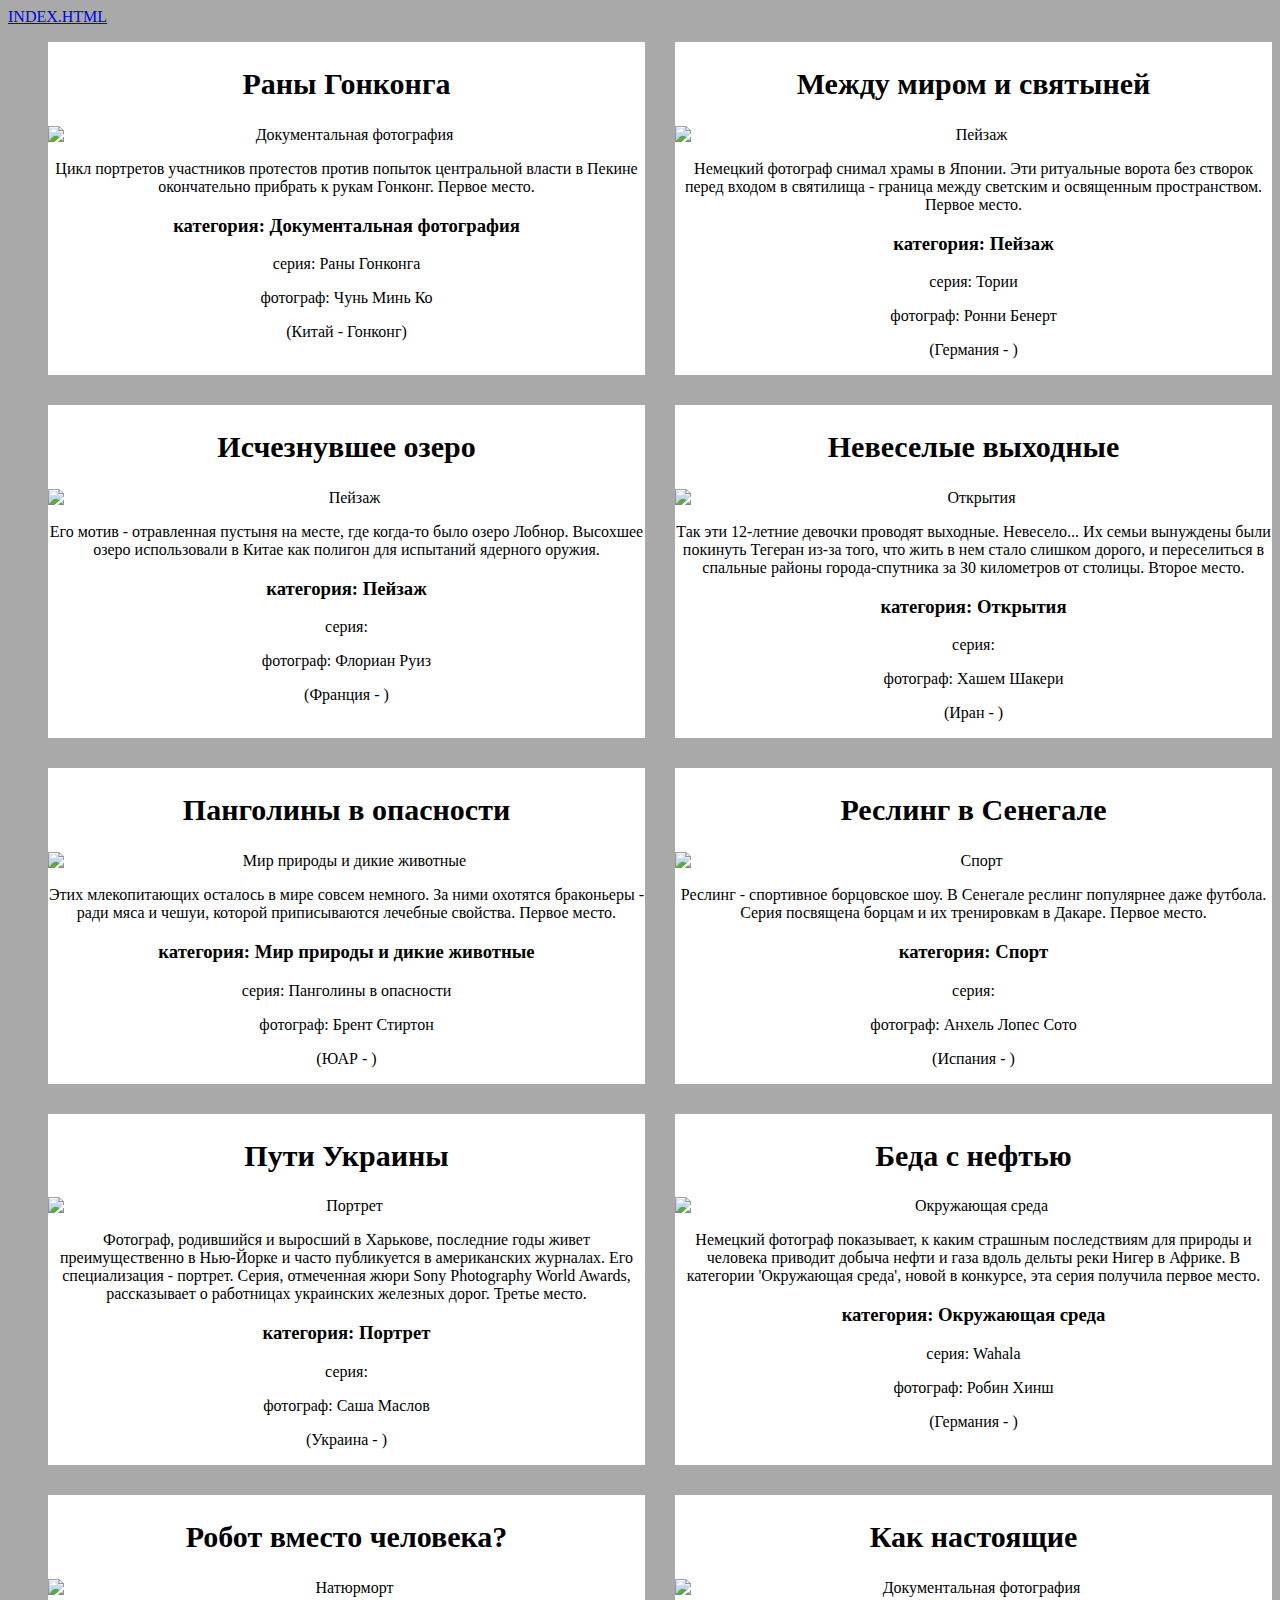
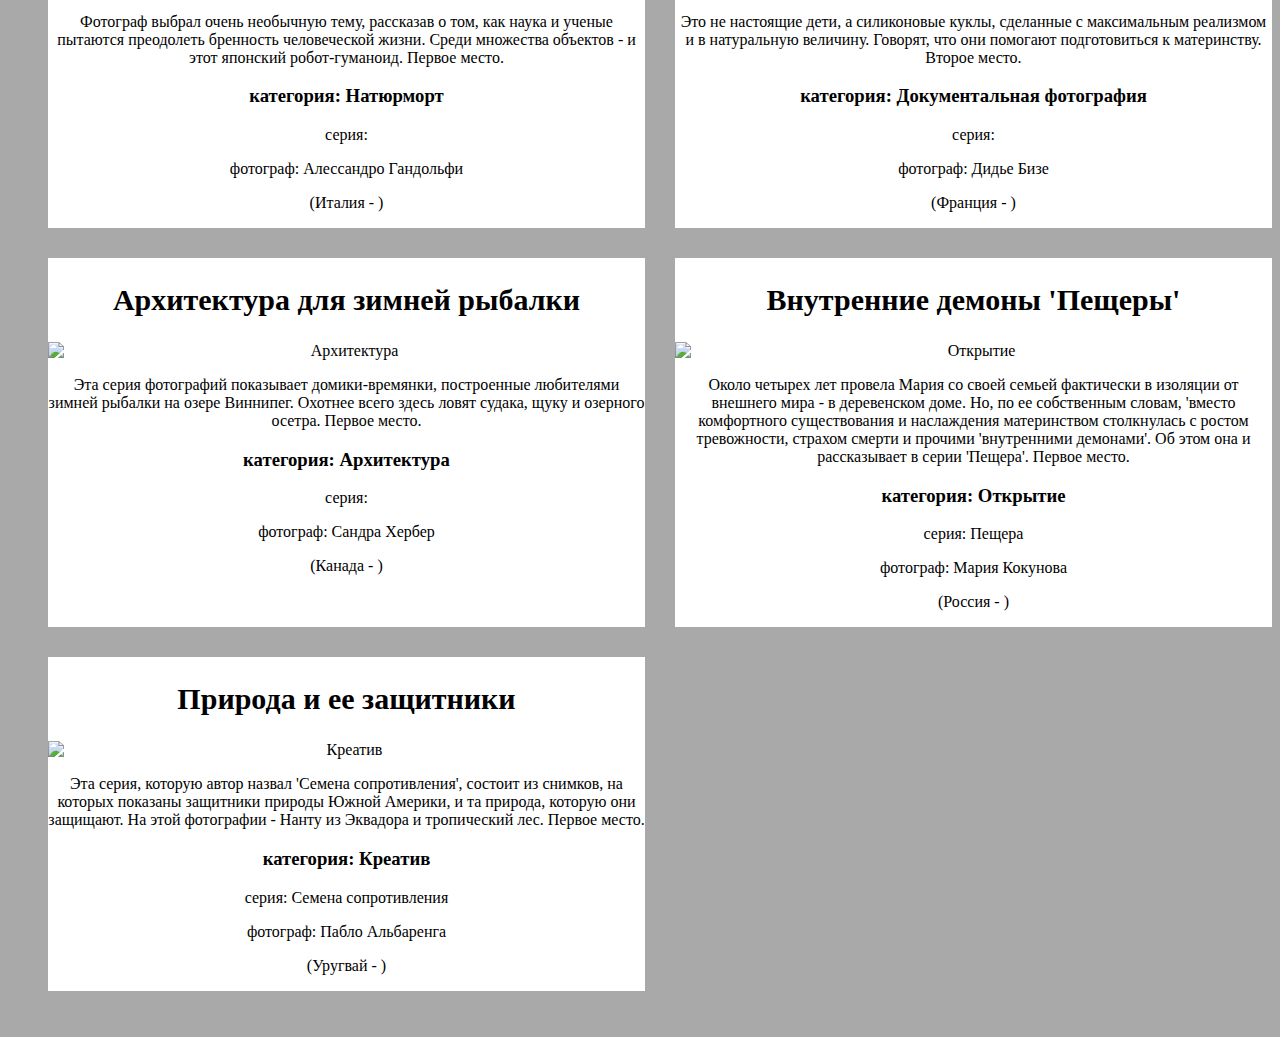
==== gallery.html @ d3057369 "sdfgfds" ====
<!DOCTYPE html>
<html lang="en">
  <head>
    <meta charset="UTF-8" />
    <meta name="viewport" content="width=device-width, initial-scale=1.0" />
    <title>Gallery</title>
    <link rel="stylesheet" href="./newstyle.css" />
  </head>
  <body>
    <a href="./index.html">INDEX.HTML</a>
    <ul class="photo-gallery"></ul>
    <div class="lightbox js-lightbox">
      <div class="lightbox__overlay"></div>

      <div class="lightbox__content">
        <img class="lightbox__image" src="#" alt="" />
      </div>

      <button
        type="button"
        class="lightbox__button"
        data-action="close-lightbox"
      ></button>
    </div>
    <script src="./0510gall.js" type="module"></script>
  </body>
</html>
---- newstyle.css ----
/* .picture {
  display: none;
}
button {
  display: block;
  margin: 0 auto;
  padding: 10px 20px;
  background-color: black;
  color: white;
  font-size: 24px;
  text-transform: uppercase;
} */
img {
  display: block;
  width: 100%;
  height: auto;
}
body {
  background-color: darkgray;
}

.photo-gallery {
  list-style: none;
  display: flex;
  flex-wrap: wrap;
  /* padding: 10px; */
}
.galleryItem {
  text-align: center;
  /* padding: 10px; */
  margin-bottom: 30px;
  background-color: white;
  width: calc((100% - 30px) / 2);
}
.galleryItem:nth-child(2n) {
  margin-left: 30px;
}
.title {
  font-size: 30px;
}

/* ================================================= */
.lightbox {
  position: fixed;
  top: 0;
  left: 0;
  width: 100vw;
  height: 100vh;
  opacity: 0;
  pointer-events: none;
  transition: opacity 200ms linear;
}
.lightbox.is-open {
  opacity: 1;
  pointer-events: initial;
}
.lightbox__overlay {
  position: absolute;
  top: 0;
  left: 0;
  width: 100vw;
  height: 100vh;
  background-color: rgba(0, 0, 0, 0.8);
}
.lightbox__content {
  position: absolute;
  top: 0;
  left: 0;
  height: 100vh;
  width: 100vw;
  display: flex;
  align-items: center;
  justify-content: center;
  transform: scale(0.9);
  transition: transform 200ms ease-in-out;
}
.lightbox__image {
  width: auto;
  height: auto;
  max-height: 100vh;
  max-width: 100vw;
}
.lightbox.is-open .lightbox__content {
  transform: scale(1);
}
.lightbox__button {
  position: absolute;
  top: 8px;
  right: 8px;
  display: flex;
  align-items: center;
  justify-content: center;
  width: 48px;
  height: 48px;
  padding: 0;
  margin: 0;
  border: none;
  border-radius: 50%;
  background-color: transparent;
  color: #fff;
  cursor: pointer;
  transition: background-color 200ms ease-in-out;
  outline: none;
  /* background-image: url('../images/icon-close.svg'); */
  background-position: center;
  background-size: 60%;
  background-repeat: no-repeat;
}
.lightbox__button:hover,
.lightbox__button:focus {
  background-color: rgba(0, 0, 0, 0.5);
}
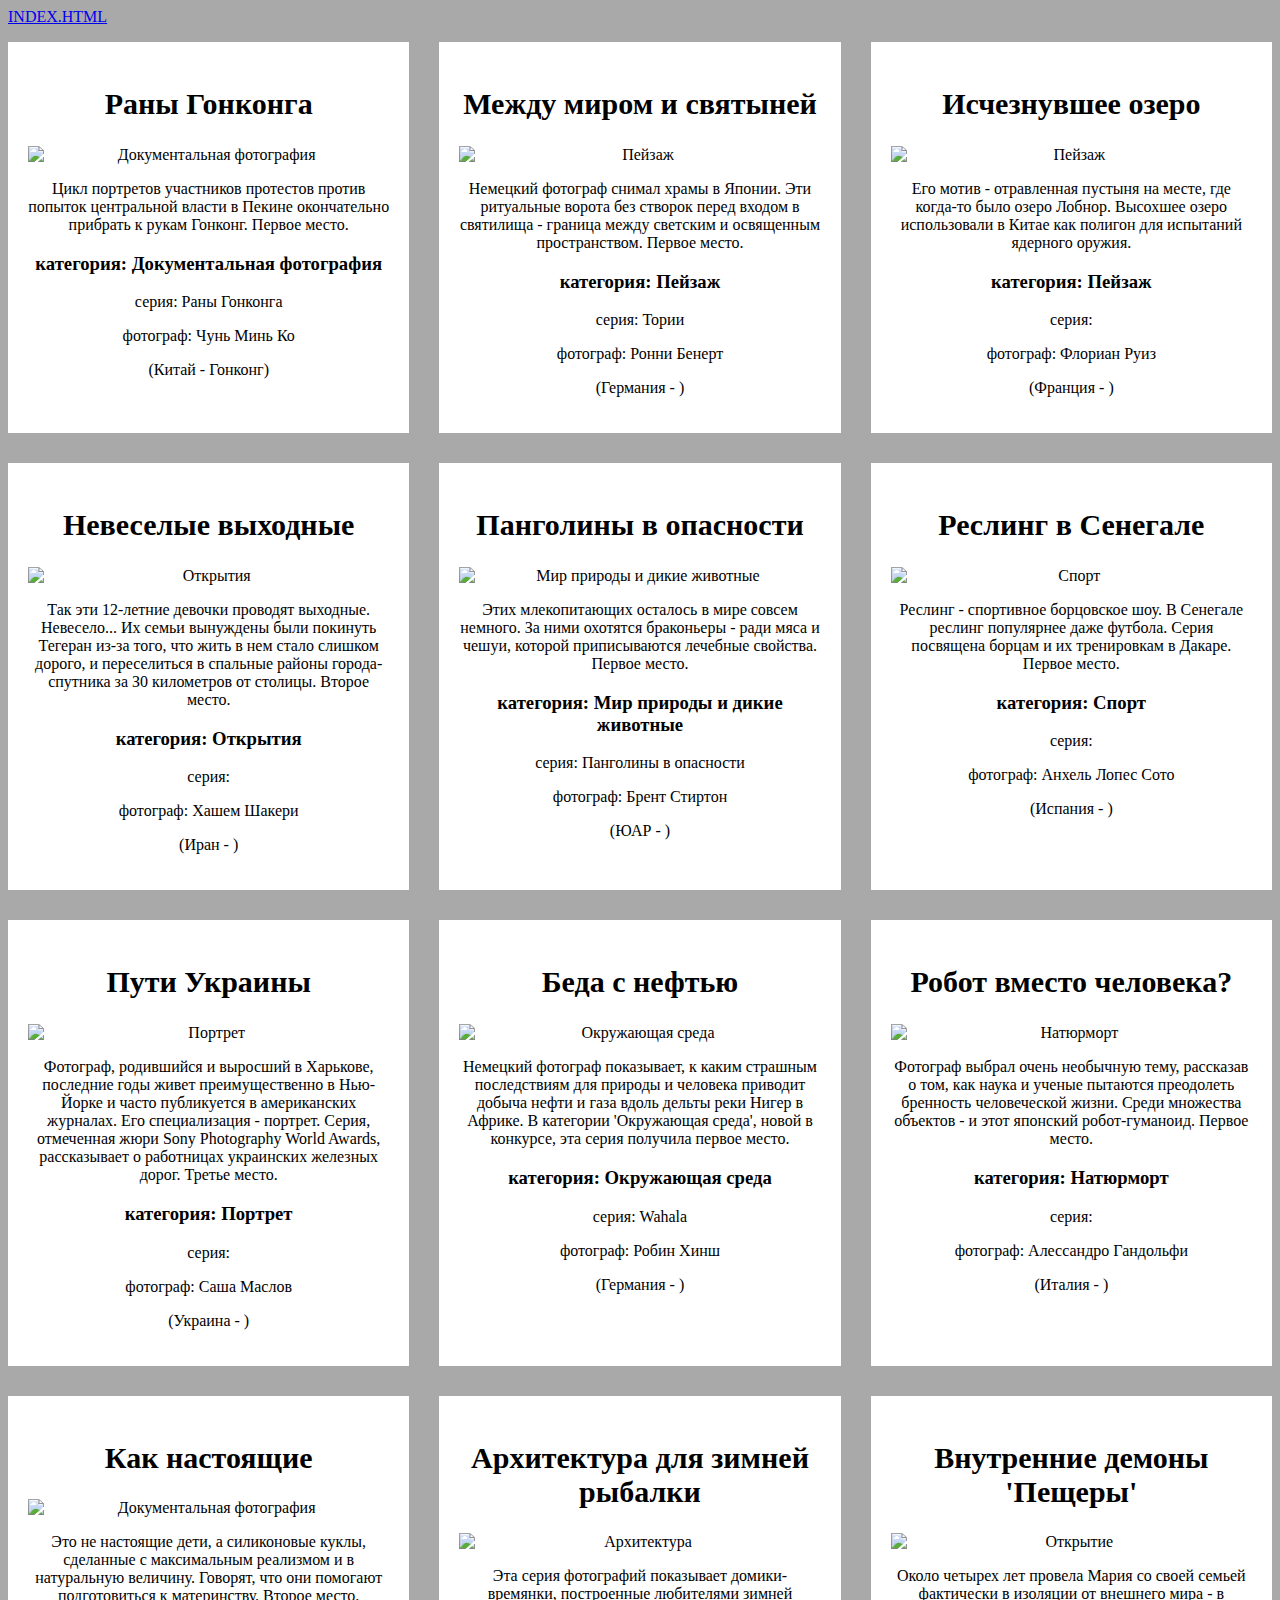
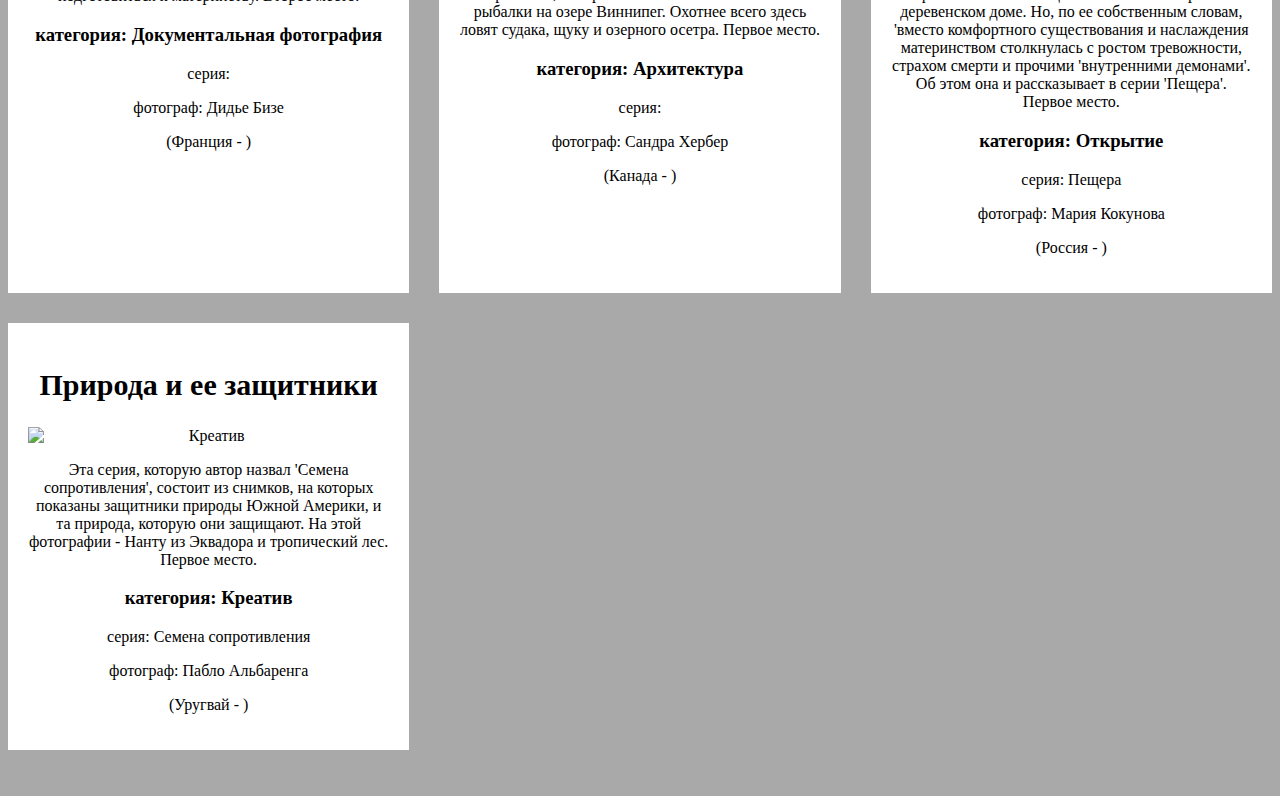
==== commit 24bccafa: "исправил слайдер" ====
--- a/gallery.html
+++ b/gallery.html
@@ -9,6 +9,7 @@
   <body>
     <a href="./index.html">INDEX.HTML</a>
     <ul class="photo-gallery"></ul>
+
     <div class="lightbox js-lightbox">
       <div class="lightbox__overlay"></div>
 
@@ -20,7 +21,9 @@
         type="button"
         class="lightbox__button"
         data-action="close-lightbox"
-      ></button>
+      >
+        x
+      </button>
     </div>
     <script src="./0510gall.js" type="module"></script>
   </body>
--- a/newstyle.css
+++ b/newstyle.css
@@ -10,6 +10,16 @@
   font-size: 24px;
   text-transform: uppercase;
 } */
+html {
+  box-sizing: border-box;
+}
+
+*,
+*::before,
+*::after {
+  box-sizing: inherit;
+}
+
 img {
   display: block;
   width: 100%;
@@ -23,17 +33,17 @@
   list-style: none;
   display: flex;
   flex-wrap: wrap;
-  /* padding: 10px; */
+  padding: 0;
 }
 .galleryItem {
   text-align: center;
-  /* padding: 10px; */
+  padding: 20px;
   margin-bottom: 30px;
   background-color: white;
-  width: calc((100% - 30px) / 2);
+  width: calc((100% - 30px * 2) / 3);
 }
-.galleryItem:nth-child(2n) {
-  margin-left: 30px;
+.galleryItem:not(:nth-child(3n)) {
+  margin-right: 30px;
 }
 .title {
   font-size: 30px;
@@ -53,6 +63,9 @@
 .lightbox.is-open {
   opacity: 1;
   pointer-events: initial;
+  display: flex;
+  justify-content: center;
+  align-items: center;
 }
 .lightbox__overlay {
   position: absolute;
@@ -63,14 +76,15 @@
   background-color: rgba(0, 0, 0, 0.8);
 }
 .lightbox__content {
-  position: absolute;
+  /* position: absolute;
   top: 0;
   left: 0;
   height: 100vh;
   width: 100vw;
   display: flex;
   align-items: center;
-  justify-content: center;
+  justify-content: center; */
+  width: max-content;
   transform: scale(0.9);
   transition: transform 200ms ease-in-out;
 }
@@ -101,12 +115,14 @@
   cursor: pointer;
   transition: background-color 200ms ease-in-out;
   outline: none;
+  background-color: rgba(255, 255, 255, 0.4);
   /* background-image: url('../images/icon-close.svg'); */
   background-position: center;
   background-size: 60%;
   background-repeat: no-repeat;
+  font-size: 25px;
 }
 .lightbox__button:hover,
 .lightbox__button:focus {
-  background-color: rgba(0, 0, 0, 0.5);
+  background-color: rgba(251, 0, 0, 0.4);
 }
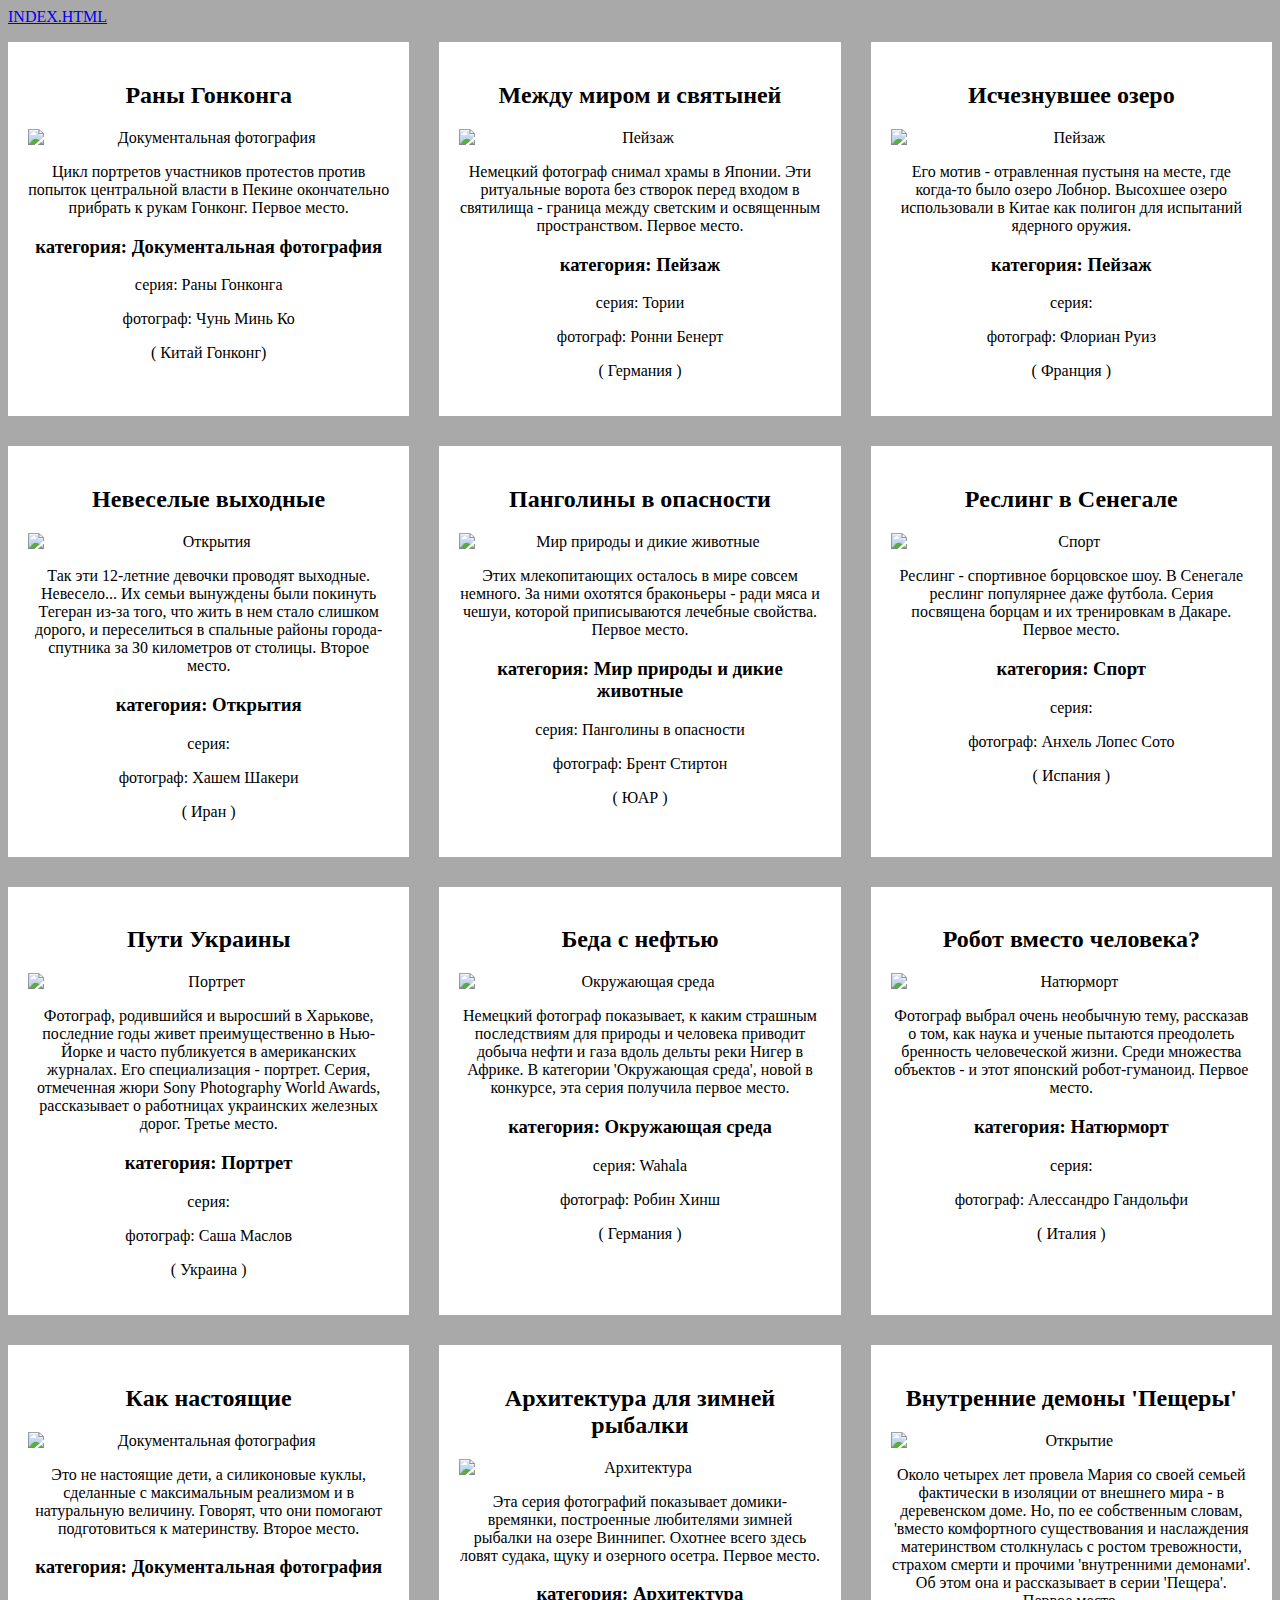
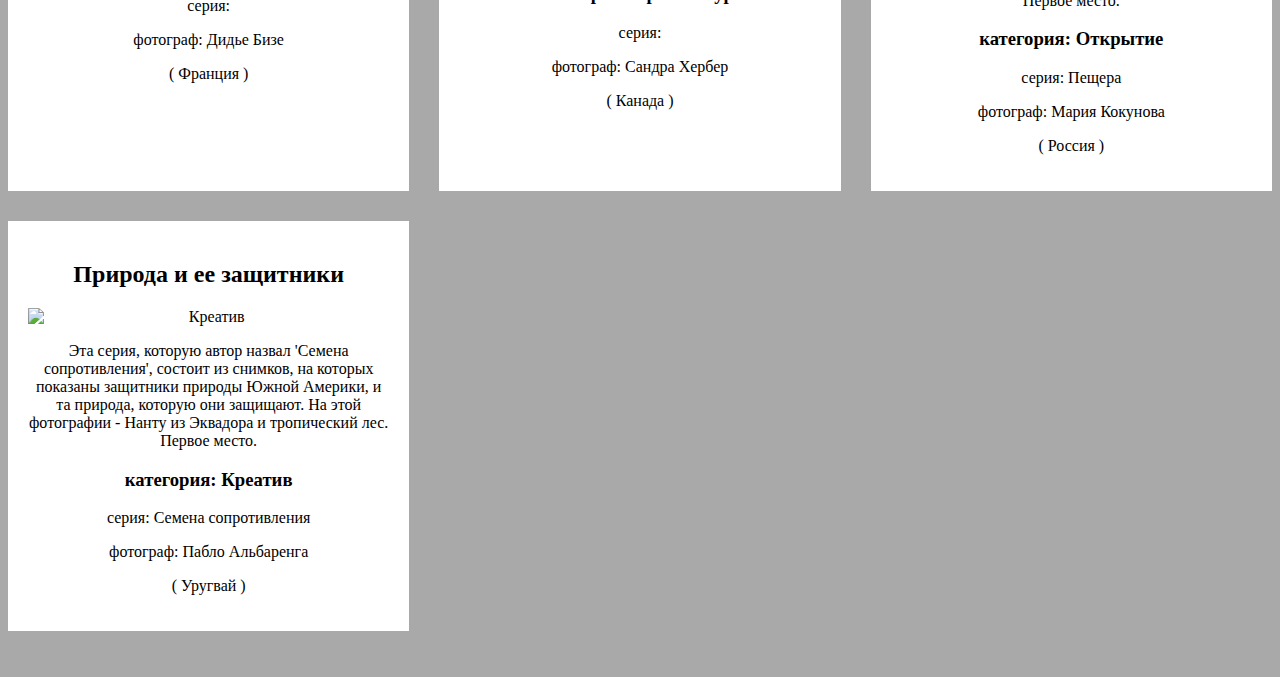
==== commit f30b29ad: "урок классы" ====
--- a/gallery.html
+++ b/gallery.html
@@ -6,7 +6,7 @@
     <title>Gallery</title>
     <link rel="stylesheet" href="./newstyle.css" />
   </head>
-  <body>
+  <body class="gallery-body">
     <a href="./index.html">INDEX.HTML</a>
     <ul class="photo-gallery"></ul>
 
@@ -25,6 +25,9 @@
         x
       </button>
     </div>
-    <script src="./0510gall.js" type="module"></script>
+    <!-- <script src="./0510gall.js" type="module"></script> -->
+    <!-- <script src="./romannikitenko.js" type="module"></script> -->
+    <!-- <script src="./0710index.js" type="module"></script> -->
+    <script src="./0710galleryoop.js" type="module"></script>
   </body>
 </html>
--- a/newstyle.css
+++ b/newstyle.css
@@ -25,7 +25,7 @@
   width: 100%;
   height: auto;
 }
-body {
+.gallery-body {
   background-color: darkgray;
 }
 
@@ -115,7 +115,7 @@
   cursor: pointer;
   transition: background-color 200ms ease-in-out;
   outline: none;
-  background-color: rgba(255, 255, 255, 0.4);
+  /* background-color: rgba(255, 255, 255, 0.4); */
   /* background-image: url('../images/icon-close.svg'); */
   background-position: center;
   background-size: 60%;
